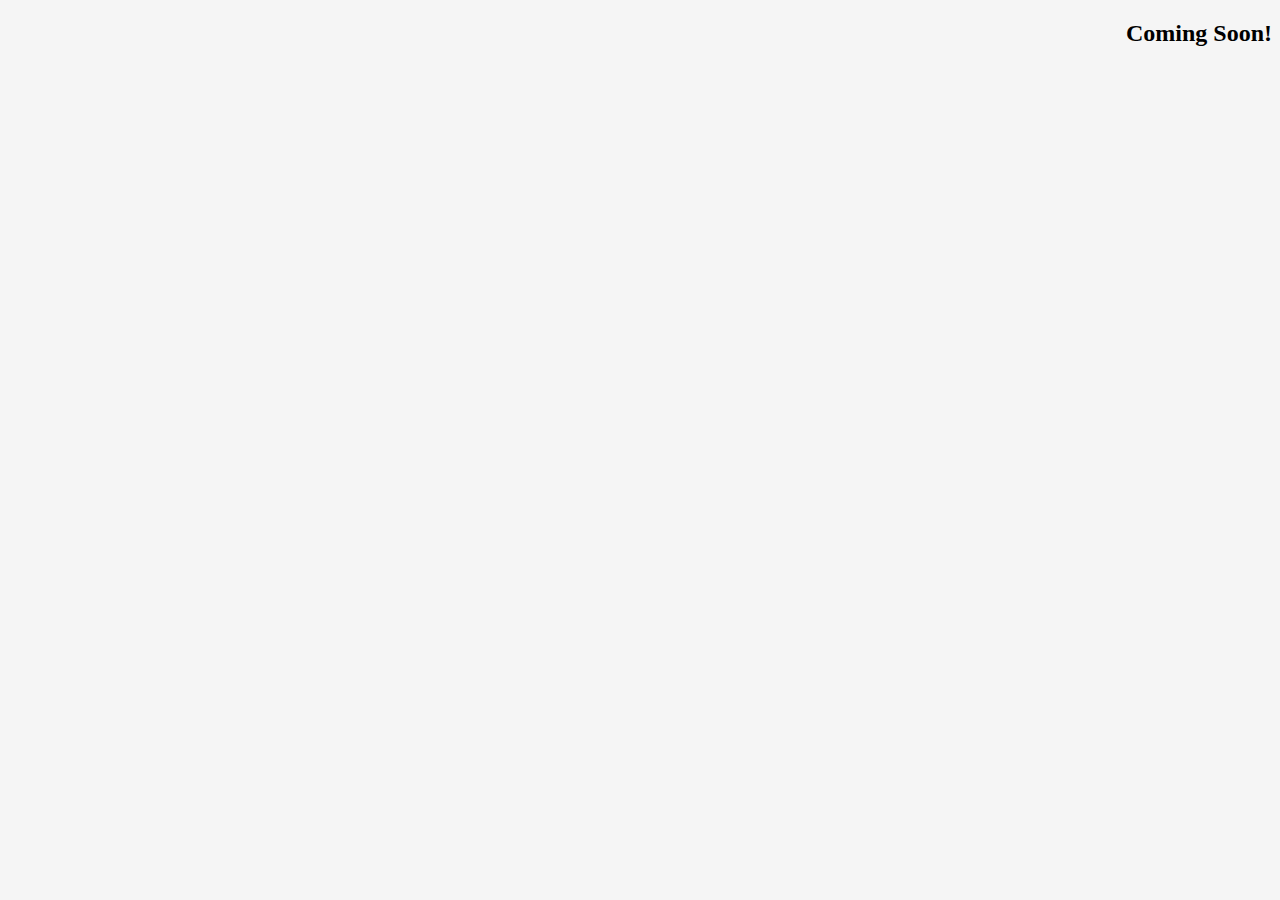
==== about.html @ e949a2a9 "Fix Alignment on Nav bar,  add favicon, add coming soon" ====
<!DOCTYPE html>
<html lang="en">
  <head>
    <meta charset="UTF-8" />
    <meta http-equiv="X-UA-Compatible" content="IE=edge" />
    <meta name="viewport" content="width=device-width, initial-scale=1.0" />
    <meta
      name="description"
      title="About Jennie Rozenberg: Project manager by day, aspiring front-end developer by night, and a houseplant enthusiast all the time"
    />
    <title>About Jennie Rozenberg</title>
    <link
      href="https://cdn.jsdelivr.net/npm/bootstrap@5.1.3/dist/css/bootstrap.min.css"
      rel="stylesheet"
      integrity="sha384-1BmE4kWBq78iYhFldvKuhfTAU6auU8tT94WrHftjDbrCEXSU1oBoqyl2QvZ6jIW3"
      crossorigin="anonymous"
    />
    <script
      src="https://cdn.jsdelivr.net/npm/bootstrap@5.1.3/dist/js/bootstrap.bundle.min.js"
      integrity="sha384-ka7Sk0Gln4gmtz2MlQnikT1wXgYsOg+OMhuP+IlRH9sENBO0LRn5q+8nbTov4+1p"
      crossorigin="anonymous"
    ></script>
    <link rel="preconnect" href="https://fonts.googleapis.com" />
    <link rel="preconnect" href="https://fonts.gstatic.com" crossorigin />
    <link
      href="https://fonts.googleapis.com/css2?family=Comforter&family=Playfair+Display:wght@700&family=Poppins:wght@500&display=swap"
      rel="stylesheet"
    />
    <script
      src="https://kit.fontawesome.com/6ae3438091.js"
      crossorigin="anonymous"
    ></script>
    <link rel="stylesheet" href="style.css" />
  </head>
  <body>
    <h2 class="text-center">Coming Soon!</h2>
  </body>
</html>
---- style.css ----
:root {
  --primaryfont: "Poppins", sans-serif;
  --secondaryfont: "Playfair Display", serif;
  --primarycolor: #5585b5;
  --secondarycolor: #53a8b6;
  --tertiarycolor: #79c2d0;
  --accentcolor: #bbe4e9;
}

h1,
h2,
h3 {
  text-align: right;
}

body {
  background: rgba(0, 0, 0, 0.04);
}
.container {
  margin-top: 50px;
  margin-bottom: 50px;
  border: 0px solid transparent;
  box-shadow: 5px 5px 10px rgba(0, 0, 0, 0.3);
  border-radius: 30px;
  background: var(--accentcolor);
}
.content-h1 {
  font-family: var(--primaryfont);
  font-size: 50px;
}

.nav-h1 {
  font-size: 20px;
  text-align: center;
  margin-top: 5px;
}

.project-h1 {
  text-align: center;
  font-family: var(--secondaryfont);
  margin-top: 30px;
  margin-bottom: 30px;
}
.content-h2 {
  font-family: var(--secondaryfont);
  font-size: 25px;
  font-weight: normal;
  margin-top: 30px;
}

.content-h3 {
  font-family: var(--secondaryfont);
  font-size: 20px;
  font-weight: normal;
  opacity: 75%;
  padding-left: 160px;
  margin-top: 20px;
  margin-bottom: 20px;
}

.left-nav {
  font-size: 15px;
  text-align: center;
  border-radius: 30px 0px 0px 30px;
  background: var(--accentcolor);
  padding-bottom: 10px;
}

.logos i {
  text-align: center;
  font-size: 25px;
  margin-top: 5px;
  padding: 3px;
}

.logos i:hover {
  color: var(--primarycolor);
}

.icon {
  color: black;
}

.content {
  background-color: white;
  border-radius: 30px 30px 30px 30px;
  padding-bottom: 10px;
}

.right-nav {
  border-radius: 0px 30px 30px 0px;
}

.jennie-photo {
  max-width: 175px;
  display: block;
}

.image-placeholder {
  width: 175px;
  height: 175px;
  margin: 0 auto;
  margin-top: 20px;
  margin-bottom: 20px;
}

.nav-h3 {
  font-size: 15px;
  text-align: center;
  opacity: 75%;
}

.learn-more,
.contact-me {
  text-align: right;
  color: black;
  text-decoration: none;
}

.learn-more a,
.contact-me a {
  font-family: var(--secondary-font);
}

.learn-more:hover,
.contact-me:hover {
  color: var(--primarycolor);
  text-decoration: underline;
}

.contact-me {
  display: none;
}

.navigation {
  margin: 0 auto;
  padding-top: 40px;
  text-align: center;
}
.nav-icon {
  font-size: 30px;
}

.nav-icon a {
  color: var(--tertiarycolor);
}

.nav-icon a:hover {
  color: var(--primarycolor);
}

.project-row {
  margin-top: 15px;
  margin-bottom: 15px;
}

.card {
  display: block;
  margin: 0 auto;
  transition: all 0.2s ease-in-out;
  margin-top: 15px;
  margin-bottom: 15px;
}

.card:hover {
  transform: scale(1.05);
}

.card-img-top {
  max-height: 200px;
  object-fit: cover;
}

.card-text {
  min-height: 3.5em;
}

.card {
  width: 24rem;
}

@media (max-width: 576px) {
  .content-h1,
  .content-h2 {
    display: none;
  }

  .content-h3 {
    text-align: left;
    padding: 10px;
  }

  .container {
    margin: 0px;
  }

  .content {
    border-radius: 30px 30px 0px 0px;
  }
  .card {
    max-width: 95%;
  }

  .nav-links {
    text-align: center;
    margin-bottom: 20px;
  }

  .learn-more,
  .contact-me {
    text-align: center;
    margin-top: 0px;
    display: inline;
    padding: 8px;
  }

  .learn-more a,
  .contact-me a {
    padding: 0px;
  }

  .navigation {
    padding-top: 15px;
  }

  .icon {
    padding: 8px;
  }

  .left-nav {
    padding-bottom: 20px;
    border-radius: 0px;
  }

  .right-nav {
    display: none;
  }
}
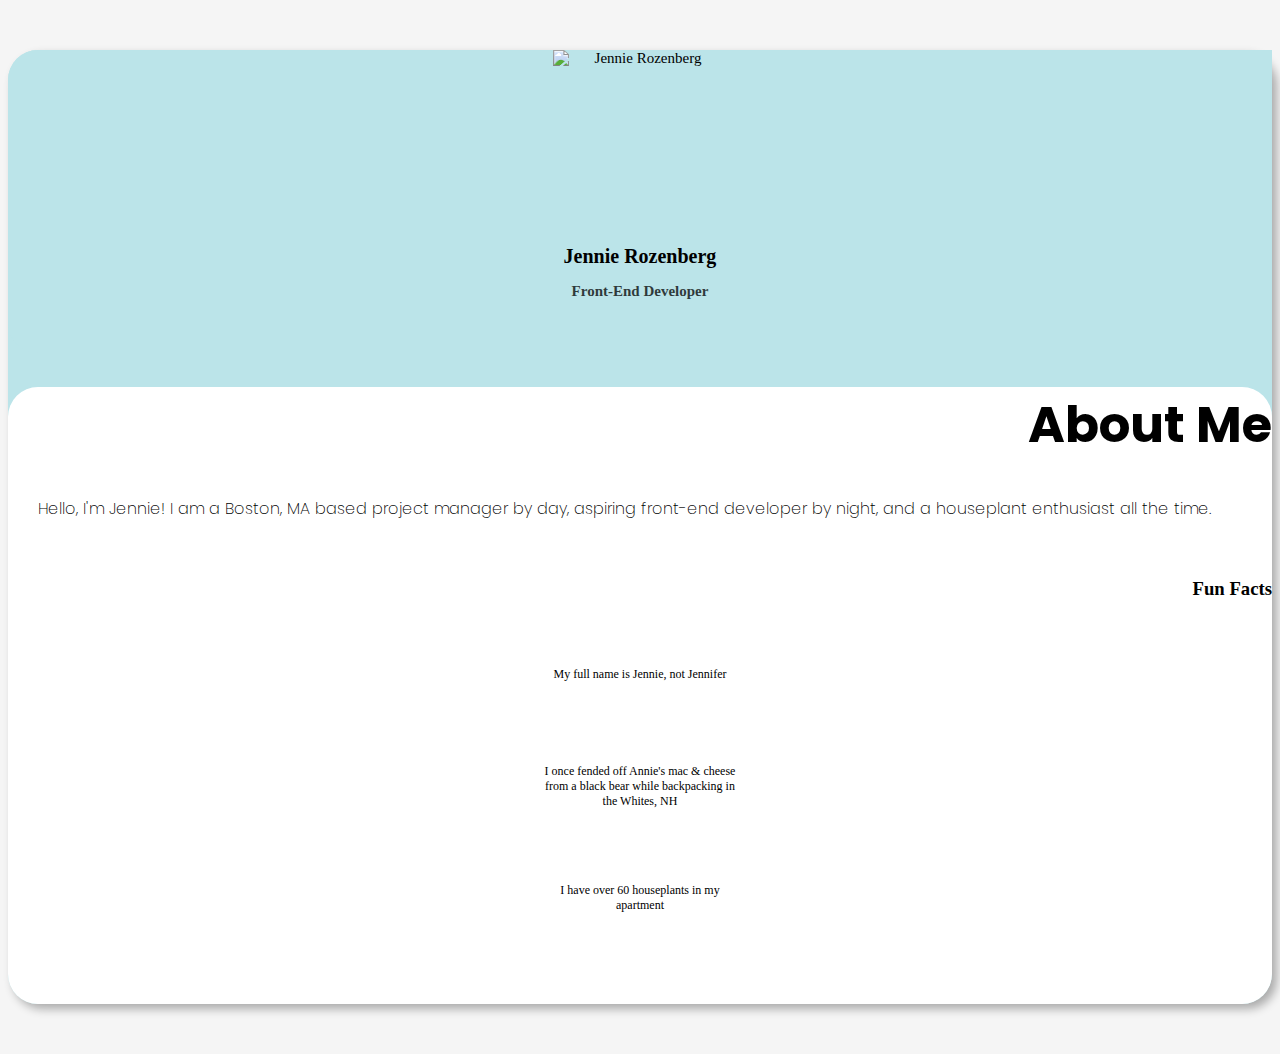
==== commit af49a053: "Add Fun Facts to About Page" ====
--- a/about.html
+++ b/about.html
@@ -22,8 +22,10 @@
     ></script>
     <link rel="preconnect" href="https://fonts.googleapis.com" />
     <link rel="preconnect" href="https://fonts.gstatic.com" crossorigin />
+    <link rel="preconnect" href="https://fonts.googleapis.com" />
+    <link rel="preconnect" href="https://fonts.gstatic.com" crossorigin />
     <link
-      href="https://fonts.googleapis.com/css2?family=Comforter&family=Playfair+Display:wght@700&family=Poppins:wght@500&display=swap"
+      href="https://fonts.googleapis.com/css2?family=Playfair+Display:wght@700&family=Poppins:wght@100;200;500&display=swap"
       rel="stylesheet"
     />
     <script
@@ -33,6 +35,109 @@
     <link rel="stylesheet" href="style.css" />
   </head>
   <body>
-    <h2 class="text-center">Coming Soon!</h2>
+    <div class="container">
+      <div class="row">
+        <div class="col-md-2 left-nav">
+          <div class="image-placeholder">
+            <img
+              src="images/jennie.png"
+              title="Jennie Rozenberg"
+              alt="Jennie Rozenberg"
+              class="jennie-photo"
+            />
+          </div>
+          <h1 class="nav-h1">Jennie Rozenberg</h1>
+          <h3 class="nav-h3">Front-End Developer</h3>
+          <div class="logos">
+            <span
+              ><a
+                href="mailto:jennie.rozenberg@gmail.com"
+                target="_blank"
+                class="icon"
+                title="Email"
+                ><i class="far fa-envelope"></i></a
+            ></span>
+            <span
+              ><a
+                href="https://www.github.com/jdrozen"
+                target="_blank"
+                class="icon"
+                title="Github"
+                ><i class="fab fa-github"></i></a
+            ></span>
+            <span>
+              <a
+                href="https://www.linkedin.com/in/jennie-rozenberg
+              "
+                target="_blank"
+                class="icon"
+                title="Linkedin"
+                ><i class="fab fa-linkedin"></i></a
+            ></span>
+            <span
+              ><a
+                href="https://www.instagram.com/jennie_rozenberg/"
+                target="_blank"
+                class="icon"
+                title="Instagram"
+              >
+                <i class="fab fa-instagram"></i>
+              </a>
+            </span>
+          </div>
+        </div>
+        <div class="col-md-10 content">
+          <div class="row">
+            <div class="col-md-11">
+              <h1 class="content-h1 mt-5 text-center">About Me</h1>
+              <p class="about-text">
+                Hello, I'm Jennie! I am a Boston, MA based project manager by
+                day, aspiring front-end developer by night, and a houseplant
+                enthusiast all the time.
+              </p>
+              <br />
+              <h3 class="text-start">Fun Facts</h3>
+              <div class="row">
+                <div class="col-md">
+                  <div class="border border-2 rounded p-3 fact-card">
+                    <p>My full name is Jennie, not Jennifer</p>
+                  </div>
+                </div>
+                <div class="col-md">
+                  <div class="border border-2 rounded p-3 fact-card">
+                    <p>
+                      I once fended off Annie's mac & cheese from a black bear
+                      while backpacking in the Whites, NH
+                    </p>
+                  </div>
+                </div>
+                <div class="col-md">
+                  <div class="border border-2 rounded p-3 fact-card">
+                    <p>I have over 60 houseplants in my apartment</p>
+                  </div>
+                </div>
+              </div>
+            </div>
+            <div class="col-md-1 right-nav">
+              <div class="navigation">
+                <div class="nav-icon">
+                  <a href="/" title="Home"><i class="fas fa-home"></i></a>
+                </div>
+                <div class="nav-icon">
+                  <a href="/about.html" title="About"
+                    ><i class="far fa-user"></i
+                  ></a>
+                </div>
+                <div class="nav-icon">
+                  <a href="/contact.html" title="Contact"
+                    ><i class="far fa-envelope"></i
+                  ></a>
+                </div>
+              </div>
+            </div>
+          </div>
+        </div>
+      </div>
+    </div>
   </body>
 </html>
--- a/style.css
+++ b/style.css
@@ -16,6 +16,7 @@
 body {
   background: rgba(0, 0, 0, 0.04);
 }
+
 .container {
   margin-top: 50px;
   margin-bottom: 50px;
@@ -51,8 +52,7 @@
 .content-h3 {
   font-family: var(--secondaryfont);
   font-size: 20px;
-  font-weight: normal;
-  opacity: 75%;
+  opacity: 95%;
   padding-left: 160px;
   margin-top: 20px;
   margin-bottom: 20px;
@@ -154,7 +154,7 @@
   margin-bottom: 15px;
 }
 
-.card {
+.project-card {
   display: block;
   margin: 0 auto;
   transition: all 0.2s ease-in-out;
@@ -162,7 +162,7 @@
   margin-bottom: 15px;
 }
 
-.card:hover {
+.project-card:hover {
   transform: scale(1.05);
 }
 
@@ -171,12 +171,44 @@
   object-fit: cover;
 }
 
-.card-text {
+.project-text {
   min-height: 3.5em;
 }
 
-.card {
+.project-card {
   width: 24rem;
+}
+
+.reference-links {
+  color: var(--secondarycolor);
+  text-decoration: none;
+}
+
+.reference-links:hover {
+  color: var(--primarycolor);
+  text-decoration: underline;
+}
+
+.about-text {
+  margin: 20px 30px;
+  text-align: left;
+  font-family: var(--primaryfont);
+  font-weight: 200;
+}
+
+.fact-card {
+  display: flex;
+  margin: 0 auto;
+  min-height: 7rem;
+  text-align: center;
+  font-size: 12px;
+  max-width: 200px;
+  justify-content: center;
+  align-items: center;
+}
+
+.fact-card p {
+  margin: 0 auto;
 }
 
 @media (max-width: 576px) {
@@ -197,7 +229,7 @@
   .content {
     border-radius: 30px 30px 0px 0px;
   }
-  .card {
+  .project-card {
     max-width: 95%;
   }
 
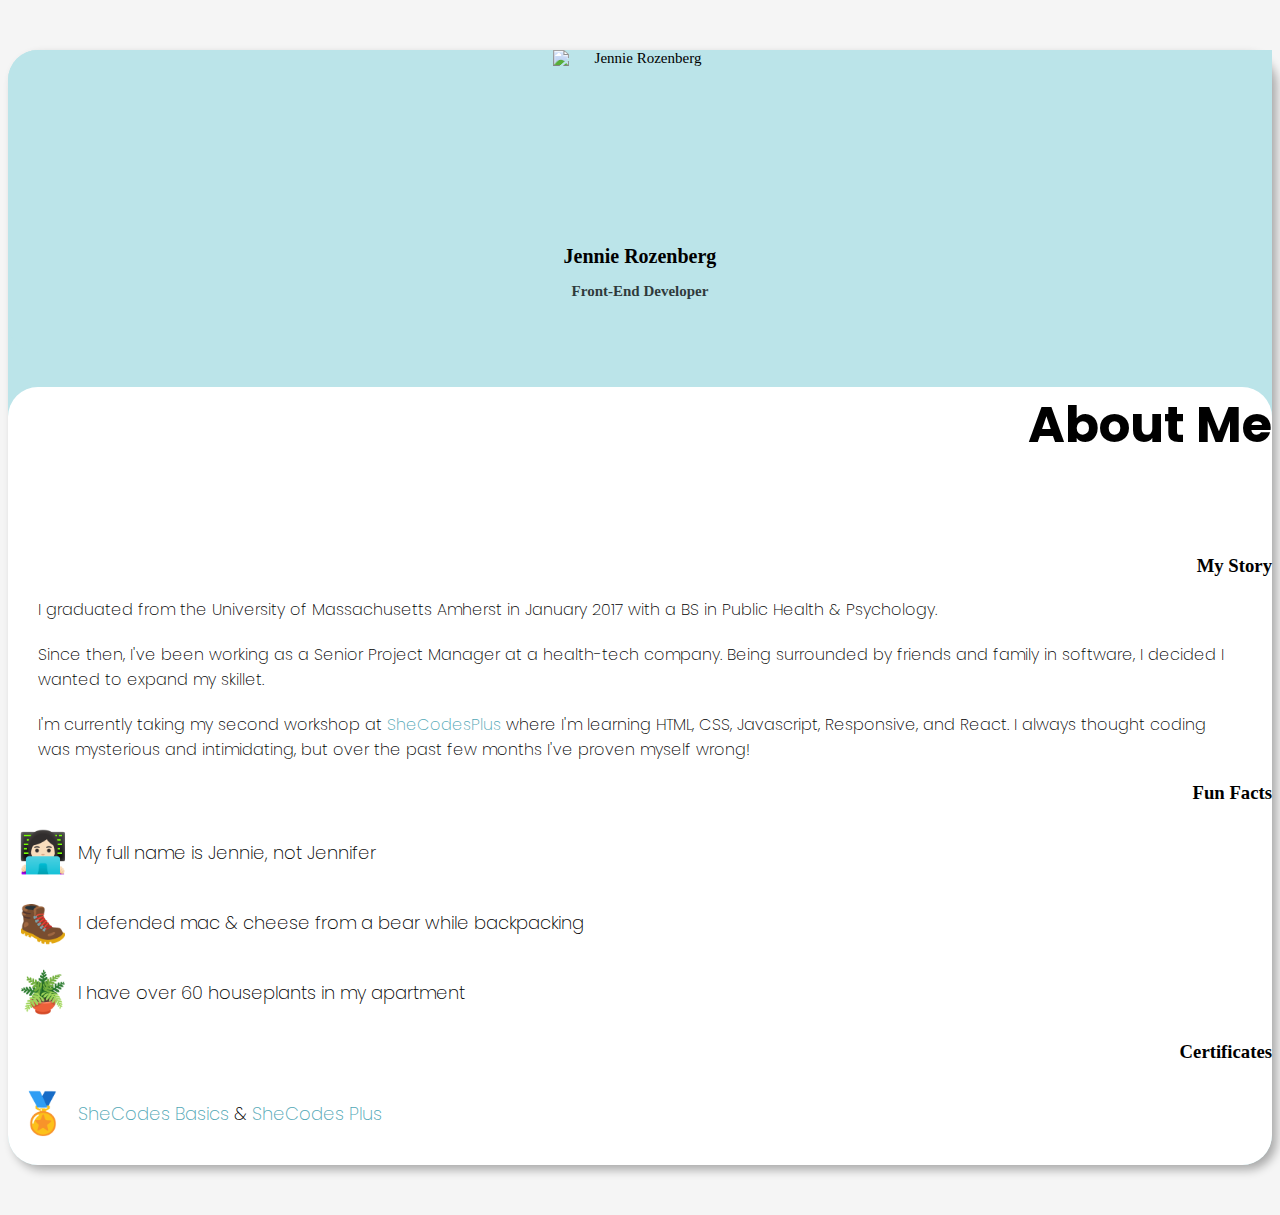
==== commit a4c06571: "Update content on About, Contact pages" ====
--- a/about.html
+++ b/about.html
@@ -90,33 +90,6 @@
           <div class="row">
             <div class="col-md-11">
               <h1 class="content-h1 mt-5 text-center">About Me</h1>
-              <p class="about-text">
-                Hello, I'm Jennie! I am a Boston, MA based project manager by
-                day, aspiring front-end developer by night, and a houseplant
-                enthusiast all the time.
-              </p>
-              <br />
-              <h3 class="text-start">Fun Facts</h3>
-              <div class="row">
-                <div class="col-md">
-                  <div class="border border-2 rounded p-3 fact-card">
-                    <p>My full name is Jennie, not Jennifer</p>
-                  </div>
-                </div>
-                <div class="col-md">
-                  <div class="border border-2 rounded p-3 fact-card">
-                    <p>
-                      I once fended off Annie's mac & cheese from a black bear
-                      while backpacking in the Whites, NH
-                    </p>
-                  </div>
-                </div>
-                <div class="col-md">
-                  <div class="border border-2 rounded p-3 fact-card">
-                    <p>I have over 60 houseplants in my apartment</p>
-                  </div>
-                </div>
-              </div>
             </div>
             <div class="col-md-1 right-nav">
               <div class="navigation">
@@ -136,6 +109,69 @@
               </div>
             </div>
           </div>
+          <div class="row">
+            <div class="col-md-6">
+              <h3 class="text-center mt-4">My Story</h3>
+
+              <p class="about-text">
+                I graduated from the University of Massachusetts Amherst in
+                January 2017 with a BS in Public Health & Psychology.
+              </p>
+              <p class="about-text">
+                Since then, I've been working as a Senior Project Manager at a
+                health-tech company. Being surrounded by friends and family in
+                software, I decided I wanted to expand my skillet.
+              </p>
+              <p class="about-text">
+                I'm currently taking my second workshop at
+                <a
+                  href="https://shecodes.io"
+                  class="reference-links"
+                  target="_blank"
+                  title="SheCodes"
+                  >SheCodesPlus</a
+                >
+                where I'm learning HTML, CSS, Javascript, Responsive, and React.
+                I always thought coding was mysterious and intimidating, but
+                over the past few months I've proven myself wrong!
+              </p>
+            </div>
+            <div class="col-md-6">
+              <h3 class="text-center mt-4">Fun Facts</h3>
+              <div class="fun-fact">
+                <div class="emoji">👩🏻‍💻</div>
+                <div>My full name is Jennie, not Jennifer</div>
+              </div>
+              <div class="fun-fact">
+                <div class="emoji">🥾</div>
+                <div>I defended mac & cheese from a bear while backpacking</div>
+              </div>
+              <div class="fun-fact">
+                <div class="emoji">🪴</div>
+                <div>I have over 60 houseplants in my apartment</div>
+              </div>
+              <h3 class="text-center mt-4">Certificates</h3>
+
+              <div class="fun-fact">
+                <div class="emoji">🏅</div>
+                <p class="mb-0">
+                  <a
+                    href="https://www.shecodes.io/certificates/ecb6ac67500c8756000d534d78f43673"
+                    title="SheCodes Basics"
+                    class="reference-links"
+                    >SheCodes Basics </a
+                  >&amp;
+                  <a
+                    href="https://www.shecodes.io/certificates/d22bbcbcfa5ff171888891ed8d9a2149"
+                    title="SheCodes Plus"
+                    class="reference-links"
+                  >
+                    SheCodes Plus</a
+                  >
+                </p>
+              </div>
+            </div>
+          </div>
         </div>
       </div>
     </div>
--- a/style.css
+++ b/style.css
@@ -211,6 +211,38 @@
   margin: 0 auto;
 }
 
+.fun-fact,
+.contact-text {
+  margin: 10px;
+  font-family: var(--primaryfont);
+  font-weight: 200;
+  font-size: 18px;
+  list-style: none;
+  display: flex;
+  align-items: center;
+}
+
+.fun-fact div {
+  display: inline;
+}
+
+.emoji {
+  font-size: 40px;
+  display: flex;
+  justify-content: center;
+  min-width: 60px;
+}
+
+.contact-links {
+  color: var(--primarycolor);
+  text-decoration: none;
+}
+
+.contact-links:hover {
+  text-decoration: underline;
+  color: var(--secondarycolor);
+}
+
 @media (max-width: 576px) {
   .content-h1,
   .content-h2 {
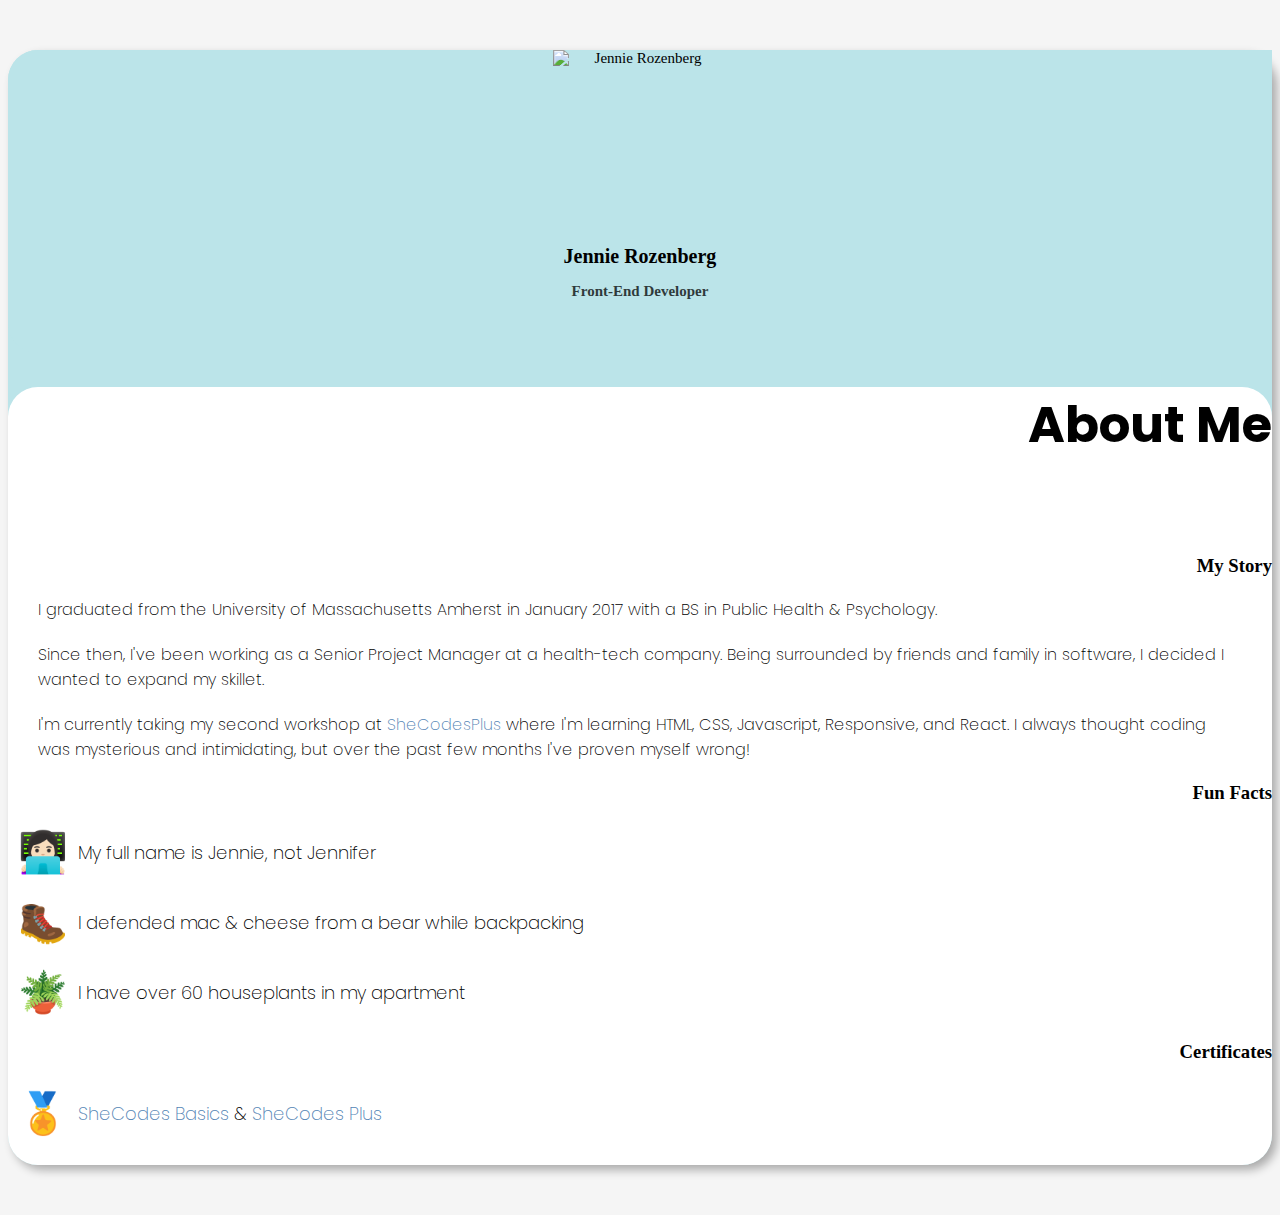
==== commit 782b1f25: "Add navigation footer to mobile" ====
--- a/about.html
+++ b/about.html
@@ -24,8 +24,10 @@
     <link rel="preconnect" href="https://fonts.gstatic.com" crossorigin />
     <link rel="preconnect" href="https://fonts.googleapis.com" />
     <link rel="preconnect" href="https://fonts.gstatic.com" crossorigin />
+    <link rel="preconnect" href="https://fonts.googleapis.com" />
+    <link rel="preconnect" href="https://fonts.gstatic.com" crossorigin />
     <link
-      href="https://fonts.googleapis.com/css2?family=Playfair+Display:wght@700&family=Poppins:wght@100;200;500&display=swap"
+      href="https://fonts.googleapis.com/css2?family=Montserrat:wght@300;400&family=Playfair+Display:wght@700&family=Poppins:wght@100;200;500&display=swap"
       rel="stylesheet"
     />
     <script
@@ -37,7 +39,7 @@
   <body>
     <div class="container">
       <div class="row">
-        <div class="col-md-2 left-nav">
+        <div class="col-lg-2 left-nav">
           <div class="image-placeholder">
             <img
               src="images/jennie.png"
@@ -86,12 +88,12 @@
             </span>
           </div>
         </div>
-        <div class="col-md-10 content">
+        <div class="col-lg-10 content">
           <div class="row">
-            <div class="col-md-11">
+            <div class="col-lg-11">
               <h1 class="content-h1 mt-5 text-center">About Me</h1>
             </div>
-            <div class="col-md-1 right-nav">
+            <div class="col-lg-1 right-nav">
               <div class="navigation">
                 <div class="nav-icon">
                   <a href="/" title="Home"><i class="fas fa-home"></i></a>
@@ -110,7 +112,7 @@
             </div>
           </div>
           <div class="row">
-            <div class="col-md-6">
+            <div class="col-lg-6">
               <h3 class="text-center mt-4">My Story</h3>
 
               <p class="about-text">
@@ -136,7 +138,7 @@
                 over the past few months I've proven myself wrong!
               </p>
             </div>
-            <div class="col-md-6">
+            <div class="col-lg-6">
               <h3 class="text-center mt-4">Fun Facts</h3>
               <div class="fun-fact">
                 <div class="emoji">👩🏻‍💻</div>
@@ -159,17 +161,38 @@
                     href="https://www.shecodes.io/certificates/ecb6ac67500c8756000d534d78f43673"
                     title="SheCodes Basics"
                     class="reference-links"
+                    target="_blank"
                     >SheCodes Basics </a
                   >&amp;
                   <a
                     href="https://www.shecodes.io/certificates/d22bbcbcfa5ff171888891ed8d9a2149"
                     title="SheCodes Plus"
+                    target="_blank"
                     class="reference-links"
                   >
                     SheCodes Plus</a
                   >
                 </p>
               </div>
+              <div class="footer">
+                <br />
+                <hr />
+                <div class="nav-links">
+                  <div class="learn-more">
+                    <a href="/" class="learn-more" title="Home"
+                      >Home <i class="far fa-arrow-alt-circle-right"></i>
+                    </a>
+                  </div>
+                  <div class="contact-me">
+                    <a
+                      href="/contact.html"
+                      class="contact-me"
+                      title="Contact Me"
+                      >Contact Me <i class="far fa-arrow-alt-circle-right"></i
+                    ></a>
+                  </div>
+                </div>
+              </div>
             </div>
           </div>
         </div>
--- a/style.css
+++ b/style.css
@@ -1,6 +1,8 @@
 :root {
   --primaryfont: "Poppins", sans-serif;
   --secondaryfont: "Playfair Display", serif;
+  --tertiaryfont: "Montserrat", sans-serif;
+
   --primarycolor: #5585b5;
   --secondarycolor: #53a8b6;
   --tertiarycolor: #79c2d0;
@@ -180,12 +182,12 @@
 }
 
 .reference-links {
+  color: var(--primarycolor);
+  text-decoration: none;
+}
+
+.reference-links:hover {
   color: var(--secondarycolor);
-  text-decoration: none;
-}
-
-.reference-links:hover {
-  color: var(--primarycolor);
   text-decoration: underline;
 }
 
@@ -243,7 +245,11 @@
   color: var(--secondarycolor);
 }
 
-@media (max-width: 576px) {
+.footer {
+  display: none;
+}
+
+@media (max-width: 992px) {
   .content-h1,
   .content-h2 {
     display: none;
@@ -255,7 +261,7 @@
   }
 
   .container {
-    margin: 0px;
+    margin: 0 auto;
   }
 
   .content {
@@ -299,4 +305,8 @@
   .right-nav {
     display: none;
   }
-}
+
+  .footer {
+    display: block;
+  }
+}
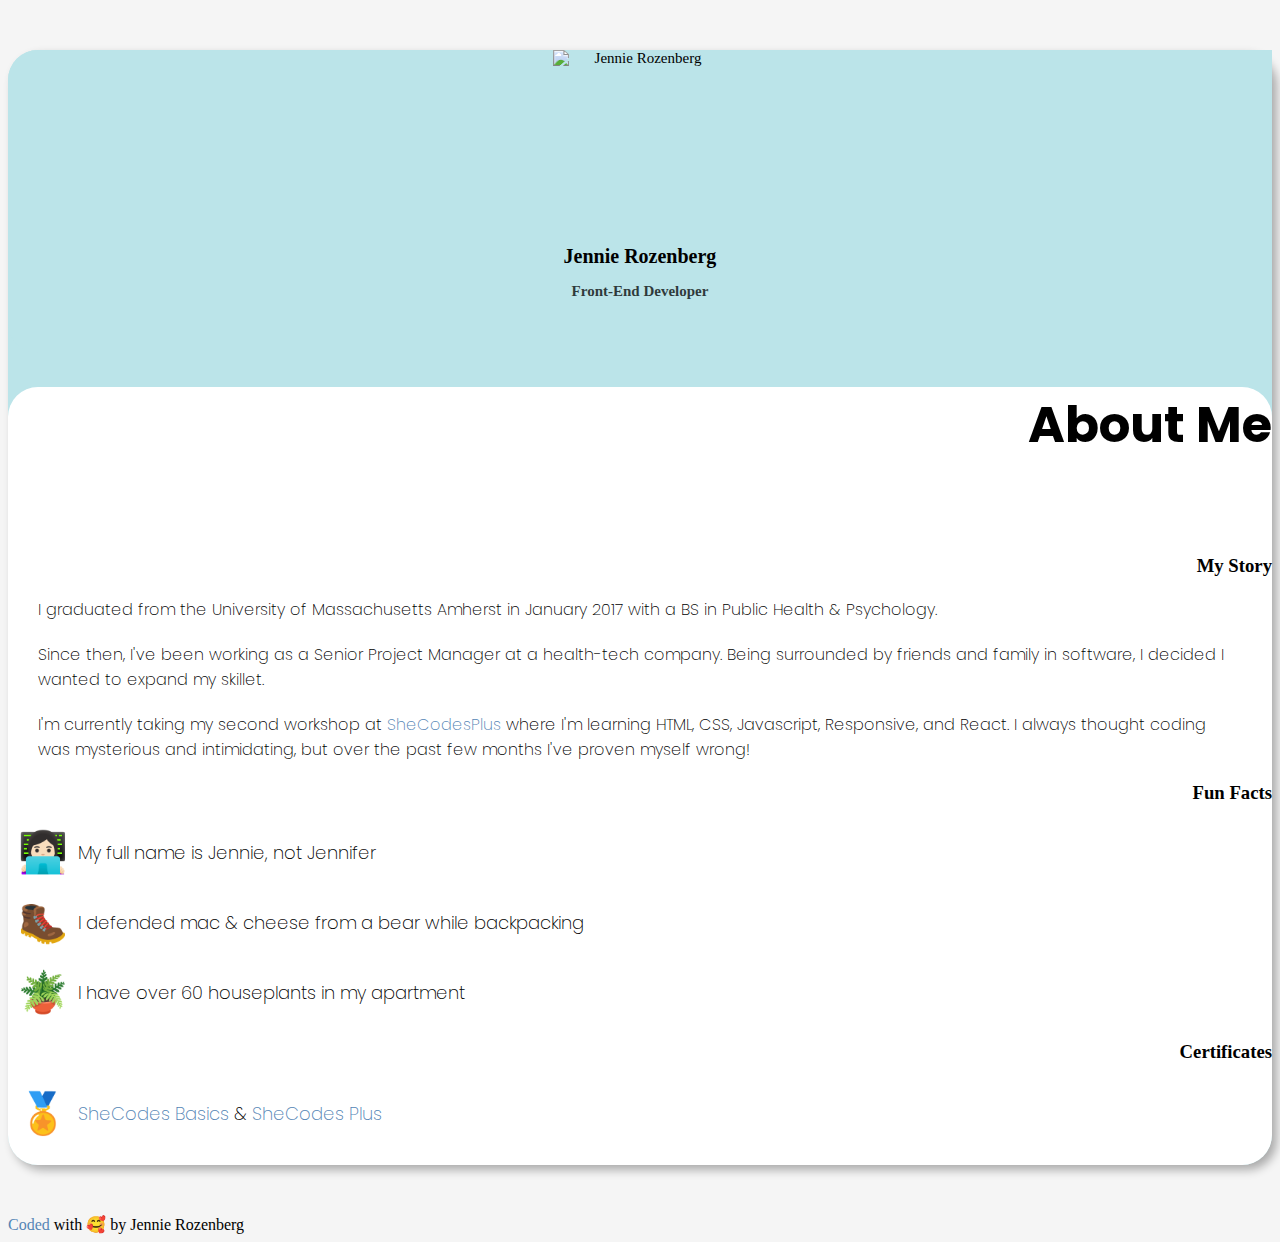
==== commit 36536b1d: "Add repository links" ====
--- a/about.html
+++ b/about.html
@@ -198,5 +198,15 @@
         </div>
       </div>
     </div>
+    <div class="repository text-center pb-5">
+      <a
+        href="https://github.com/jdrozen/Jennie.codes.Portfolio"
+        title="GitHub Repository"
+        target="_blank"
+        class="reference-links"
+        >Coded</a
+      >
+      with 🥰 by Jennie Rozenberg
+    </div>
   </body>
 </html>
--- a/style.css
+++ b/style.css
@@ -309,4 +309,8 @@
   .footer {
     display: block;
   }
-}
+
+  .repository {
+    margin-top: 30px;
+  }
+}
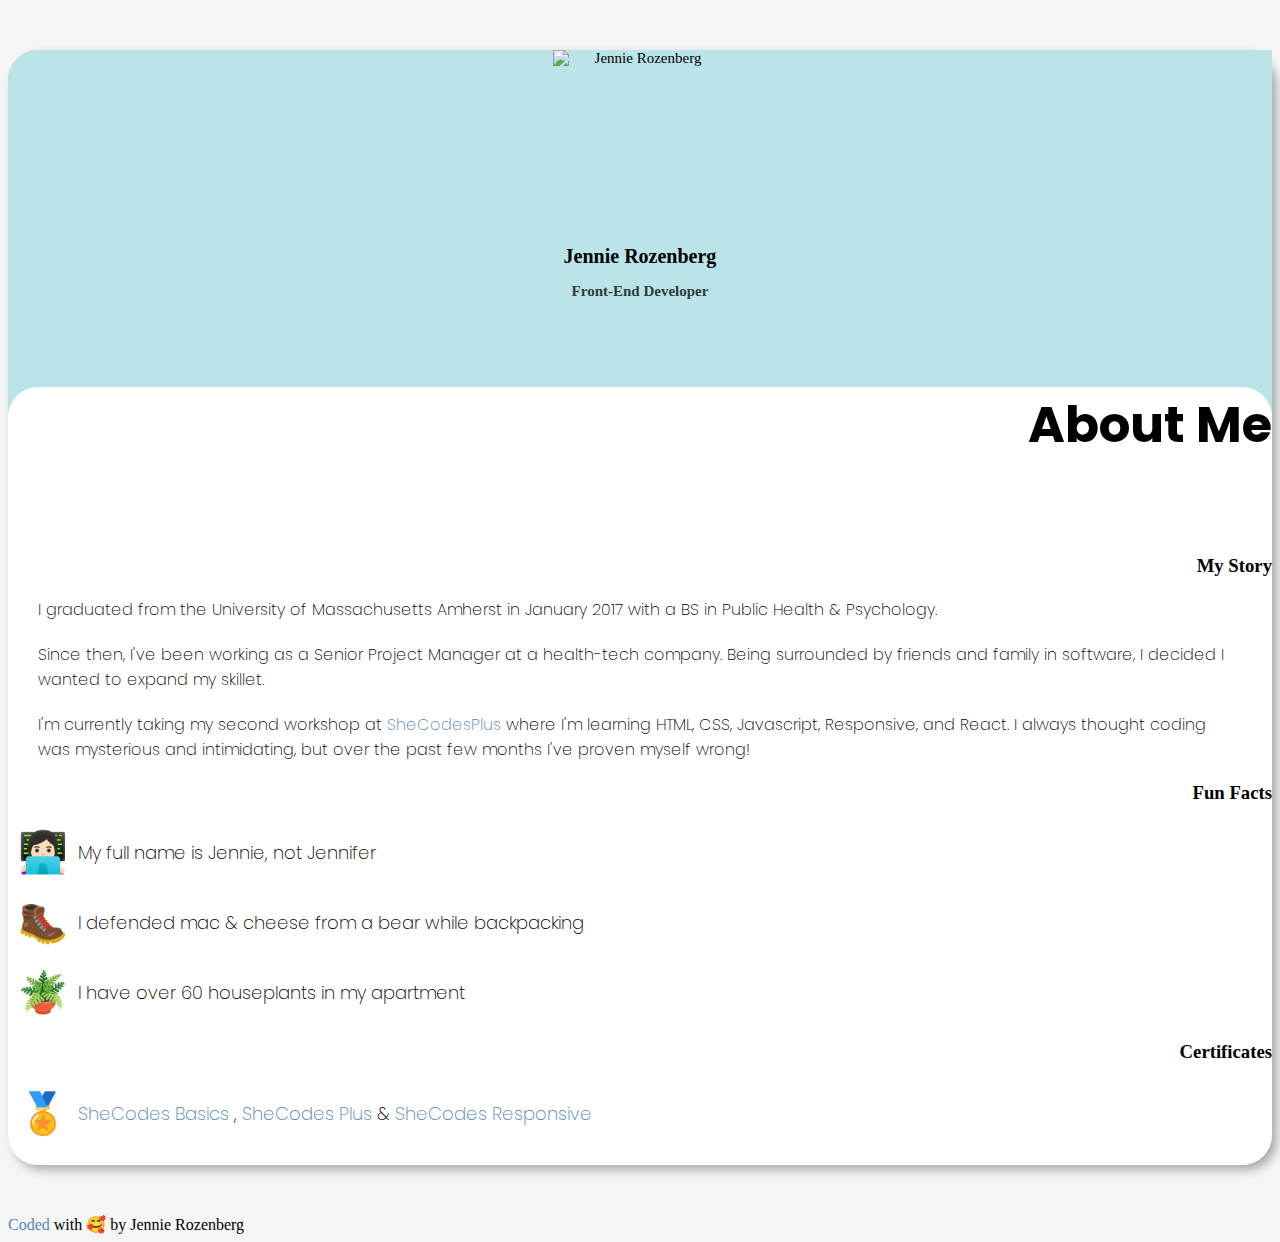
==== commit 05636caf: "Add Responsive Certificate" ====
--- a/about.html
+++ b/about.html
@@ -163,7 +163,7 @@
                     class="reference-links"
                     target="_blank"
                     >SheCodes Basics </a
-                  >&amp;
+                  >,
                   <a
                     href="https://www.shecodes.io/certificates/d22bbcbcfa5ff171888891ed8d9a2149"
                     title="SheCodes Plus"
@@ -172,6 +172,15 @@
                   >
                     SheCodes Plus</a
                   >
+                  &amp;
+                  <a
+                    href="https://www.shecodes.io/certificates/03f75a2d26ac098268ef24159b902ae1"
+                    title="SheCodes Responsive"
+                    target="_blank"
+                    class="reference-links"
+                  >
+                    SheCodes Responsive
+                  </a>
                 </p>
               </div>
               <div class="footer">
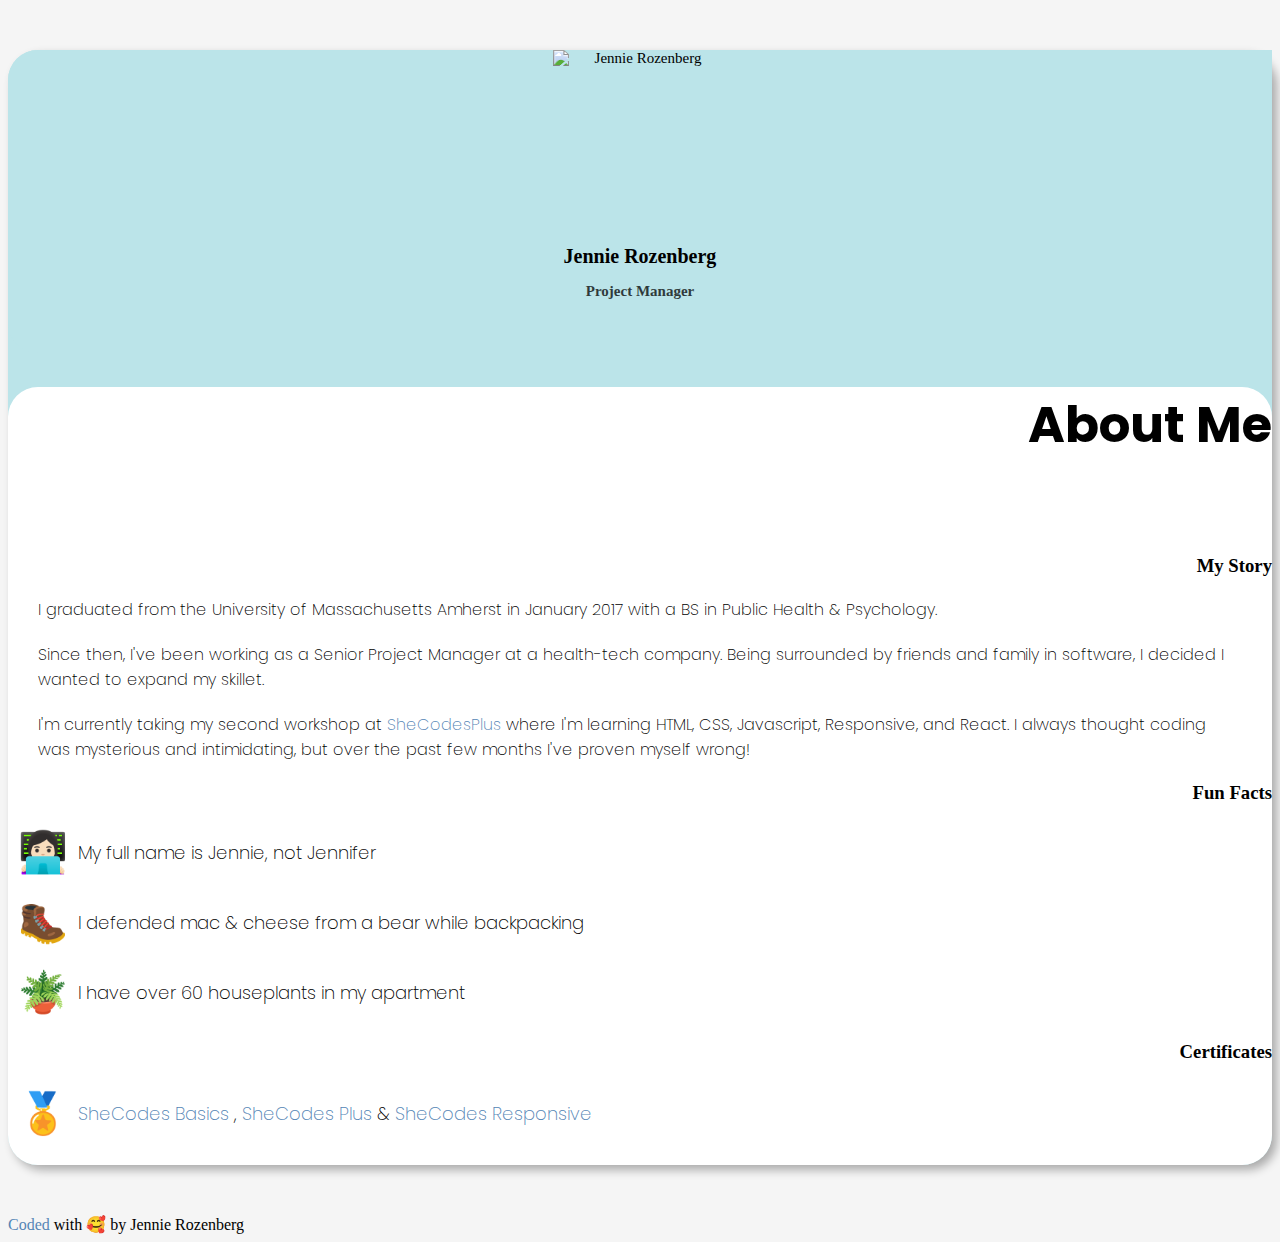
==== commit a1d19058: "Updated to reflect applying for PM roles" ====
--- a/about.html
+++ b/about.html
@@ -6,7 +6,7 @@
     <meta name="viewport" content="width=device-width, initial-scale=1.0" />
     <meta
       name="description"
-      title="About Jennie Rozenberg: Project manager by day, aspiring front-end developer by night, and a houseplant enthusiast all the time"
+      title="About Jennie Rozenberg: Project manager by day, programming student by night, and a houseplant enthusiast all the time"
     />
     <title>About Jennie Rozenberg</title>
     <link
@@ -49,7 +49,7 @@
             />
           </div>
           <h1 class="nav-h1">Jennie Rozenberg</h1>
-          <h3 class="nav-h3">Front-End Developer</h3>
+          <h3 class="nav-h3">Project Manager</h3>
           <div class="logos">
             <span
               ><a
